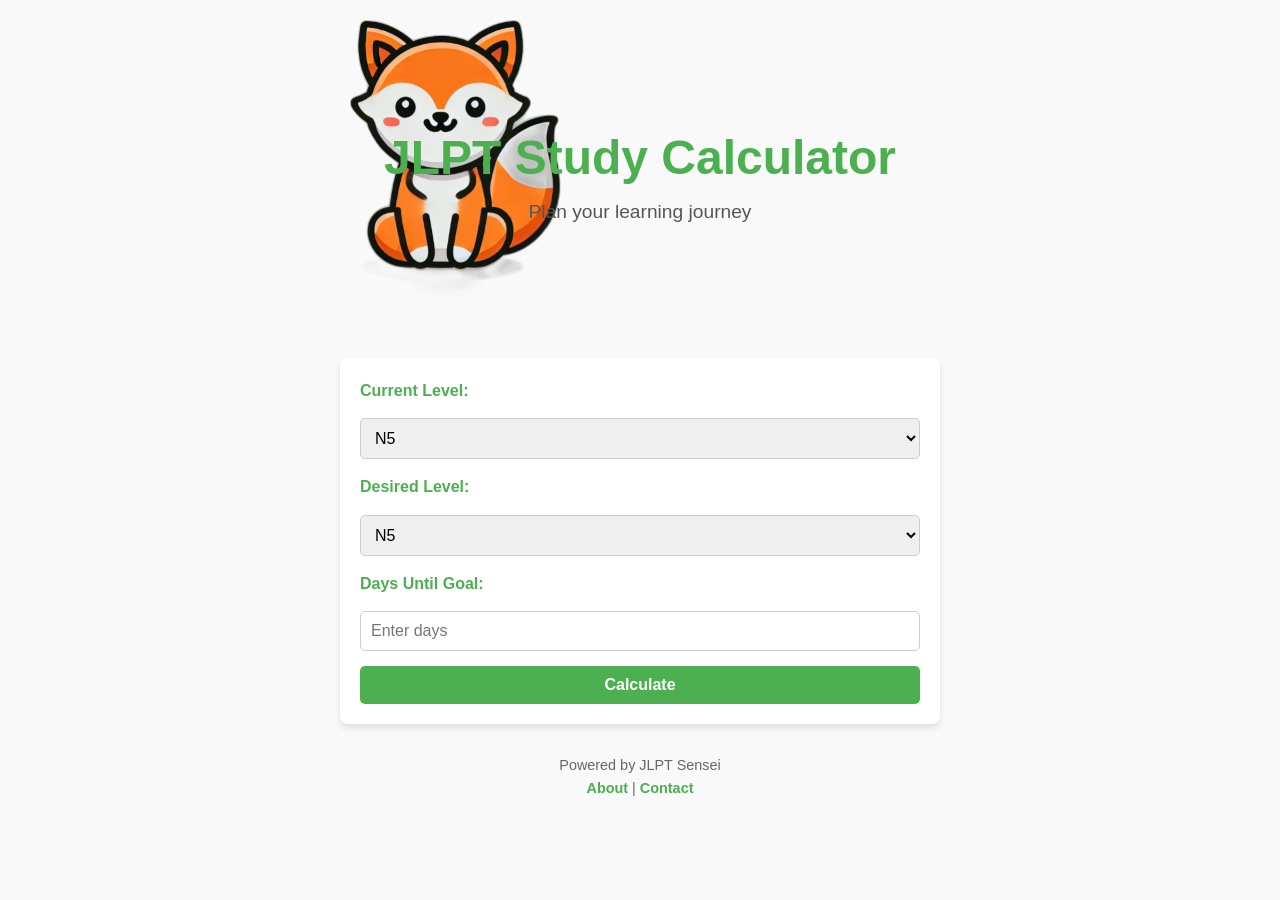
==== JLPTMath.html @ 0cc238c5 "Add files via upload" ====
<!DOCTYPE html>
<html lang="en">
<head>
  <meta charset="UTF-8">
  <meta name="viewport" content="width=device-width, initial-scale=1.0">
  <title>JLPT Study Calculator</title>
  <link rel="stylesheet" href="styles.css">
</head>
<body>
    <header>
        <div class="title-container">
          <h1>JLPT Study Calculator</h1>
          <p>Plan your learning journey</p>
        </div>
      </header>

  <main>
    <form id="calculator-form">
        <label for="current-level">Current Level:</label>
        <select id="current-level">
          <option value="N5">N5</option>
          <option value="N4">N4</option>
          <option value="N3">N3</option>
          <option value="N2">N2</option>
          <option value="N1">N1</option>
          <option value="Custom">Custom</option>
        </select>
      
        <label for="desired-level">Desired Level:</label>
        <select id="desired-level">
          <option value="N5">N5</option>
          <option value="N4">N4</option>
          <option value="N3">N3</option>
          <option value="N2">N2</option>
          <option value="N1">N1</option>
        </select>
      
        <div id="custom-inputs" style="display: none;">
            <h3>Enter Custom Goals</h3>
            <label for="custom-vocab">Vocabulary Goal:</label>
            <input type="number" id="custom-vocab" placeholder="Total vocabulary count">
          
            <label for="custom-kanji">Kanji Goal:</label>
            <input type="number" id="custom-kanji" placeholder="Total kanji count">
          
            <label for="custom-grammar">Grammar Goal:</label>
            <input type="number" id="custom-grammar" placeholder="Total grammar points">
          </div>
      
        <label for="days-until-goal">Days Until Goal:</label>
        <input type="number" id="days-until-goal" placeholder="Enter days" required>
      
        <button type="submit">Calculate</button>
      </form>

    <div id="results">
      <h2>Your Daily Goals</h2>
      <p id="vocab-goal">Vocabulary: 0 words/day</p>
      <p id="kanji-goal">Kanji: 0 kanji/day</p>
      <p id="grammar-goal">Grammar: 0 points/day</p>
    </div>
  </main>

  <footer>
    <p>Powered by JLPT Sensei</p>
    <p><a href="#about">About</a> | <a href="#contact">Contact</a></p>

    <script src="calculator.js"></script>
  </footer>
</body>
</html>
---- styles.css ----
/* General Reset */
* {
    margin: 0;
    padding: 0;
    box-sizing: border-box;
  }
  
  body {
    font-family: 'Arial', sans-serif;
    line-height: 1.6;
    background-color: #f9f9f9; /* Light background for a clean look */
    color: #333; /* Dark gray text */
    padding: 20px;
  }
  
  /* Header */
  header {
    text-align: center;
    margin-bottom: 30px;
  }
  
  header h1 {
    font-size: 2.5rem;
    color: #4CAF50; /* Green accent for the title */
  }
  
  header p {
    font-size: 1.2rem;
    color: #555;
  }
  
  /* Main Content */
  main {
    max-width: 600px;
    margin: 0 auto;
    background: #fff; /* White background for the content */
    padding: 20px;
    border-radius: 8px;
    box-shadow: 0 4px 6px rgba(0, 0, 0, 0.1);
  }
  
  /* Form Styling */
  form {
    display: flex;
    flex-direction: column;
    gap: 15px;
  }
  
  form label {
    font-weight: bold;
    color: #4CAF50;
  }
  
  form select,
  form input {
    padding: 10px;
    font-size: 1rem;
    border: 1px solid #ccc;
    border-radius: 5px;
  }
  
  form button {
    padding: 10px;
    font-size: 1rem;
    font-weight: bold;
    color: white;
    background-color: #4CAF50;
    border: none;
    border-radius: 5px;
    cursor: pointer;
    transition: background-color 0.3s ease;
  }
  
  form button:hover {
    background-color: #45a049; /* Slightly darker green on hover */
  }
  
  /* Results Section */
#results {
    display: none; /* Hidden by default */
    margin-top: 20px;
    padding: 15px;
    background: #f0f8ff; /* Light blue background */
    border: 1px solid #d1e7fd; /* Slightly darker border */
    border-radius: 8px; /* Rounded corners */
    box-shadow: 0 4px 6px rgba(0, 0, 0, 0.1); /* Subtle shadow */
  }
  
  #results h2 {
    font-size: 1.5rem;
    color: #333;
    margin-bottom: 10px;
    text-align: center;
  }
  
  #results p {
    font-size: 1.2rem;
    color: #4CAF50; /* Green for positive emphasis */
    margin: 8px 0;
    text-align: center;
  }
  
  /* Footer */
  footer {
    text-align: center;
    margin-top: 30px;
    font-size: 0.9rem;
    color: #666;
  }
  
  footer a {
    color: #4CAF50;
    text-decoration: none;
    font-weight: bold;
  }
  
  footer a:hover {
    text-decoration: underline;
  }

  /* Custom Inputs*/
  #custom-inputs {
    margin-top: 20px;
    padding: 10px;
    background: #f9f9f9; /* Light gray background */
    border: 1px solid #ddd;
    border-radius: 8px;
  }
  
  #custom-inputs h3 {
    font-size: 1.2rem;
    color: #333;
    margin-bottom: 10px;
  }
  
  #custom-inputs label {
    font-weight: bold;
    display: block;
    margin-top: 10px;
    color: #555;
  }
  
  #custom-inputs input {
    width: 100%;
    padding: 8px;
    margin-top: 5px;
    border: 1px solid #ccc;
    border-radius: 5px;
    font-size: 1rem;
  }

  /* Title Container Styling */
  .title-container {
    position: relative; /* Ensures proper positioning of text and background */
    text-align: center; /* Centers the title text */
    padding: 100px 20px; /* Adds vertical space to accommodate the fox */
    background: url('fox2.png') no-repeat center;
    background-size: contain; /* Ensures the mascot scales nicely */
    background-position: 30% -25px; /* Moves the fox image up */
  }
  
  .title-container h1 {
    position: relative; /* Ensures text is above the background */
    z-index: 1; /* Places the text above the background */
    font-size: 3rem; /* Adjust the font size of "JLPT" */
    color: #4CAF50; /* Adjust text color for visibility */
  }
  
  .title-container p {
    position: relative; /* Ensures paragraph text is above the background */
    z-index: 1;
    color: #555;
  }
  
  .title-container::before {
    content: ""; /* Optional overlay */
    position: absolute;
    top: 0;
    left: 0;
    right: 0;
    bottom: 0;
    background-color: rgba(255, 255, 255, 0); /* Transparent overlay */
    z-index: 0; /* Ensures it stays below text */
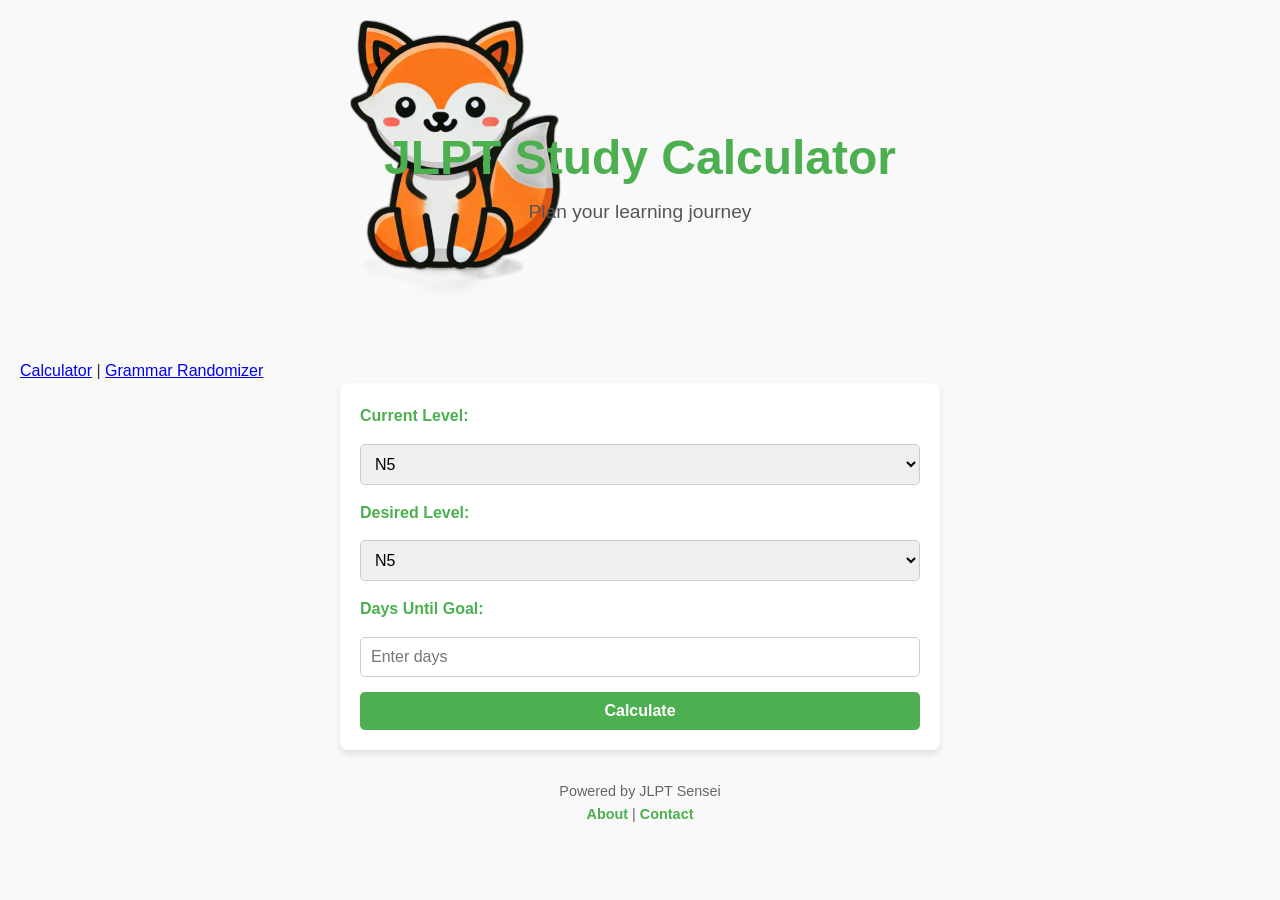
==== commit e3ea4b5b: "Update JLPTMath.html" ====
--- a/JLPTMath.html
+++ b/JLPTMath.html
@@ -13,7 +13,10 @@
           <p>Plan your learning journey</p>
         </div>
       </header>
-
+  <nav>
+    <a href="../index.html">Calculator</a> |
+    <a href="index.html">Grammar Randomizer</a>
+  </nav>
   <main>
     <form id="calculator-form">
         <label for="current-level">Current Level:</label>
@@ -68,4 +71,5 @@
     <script src="calculator.js"></script>
   </footer>
 </body>
-</html>+
+</html>
--- a/styles.css
+++ b/styles.css
@@ -180,4 +180,39 @@
     right: 0;
     bottom: 0;
     background-color: rgba(255, 255, 255, 0); /* Transparent overlay */
-    z-index: 0; /* Ensures it stays below text */+
+    z-index: 0; /* Ensures it stays below text */
+
+/* Grammar Card Styling */
+.grammar-card {
+  background: #f0f8ff;
+  border: 1px solid #d1e7fd;
+  padding: 15px;
+  border-radius: 8px;
+  box-shadow: 0 2px 4px rgba(0,0,0,0.1);
+  transition: transform 0.2s ease;
+}
+
+.grammar-card:hover {
+  transform: translateY(-3px);
+}
+
+.grammar-card h3 {
+  margin-bottom: 5px;
+  color: #4CAF50;
+}
+
+.grammar-card p {
+  margin: 5px 0;
+  color: #555;
+}
+
+.grammar-card a {
+  color: #4CAF50;
+  font-weight: bold;
+  text-decoration: none;
+}
+
+.grammar-card a:hover {
+  text-decoration: underline;
+}
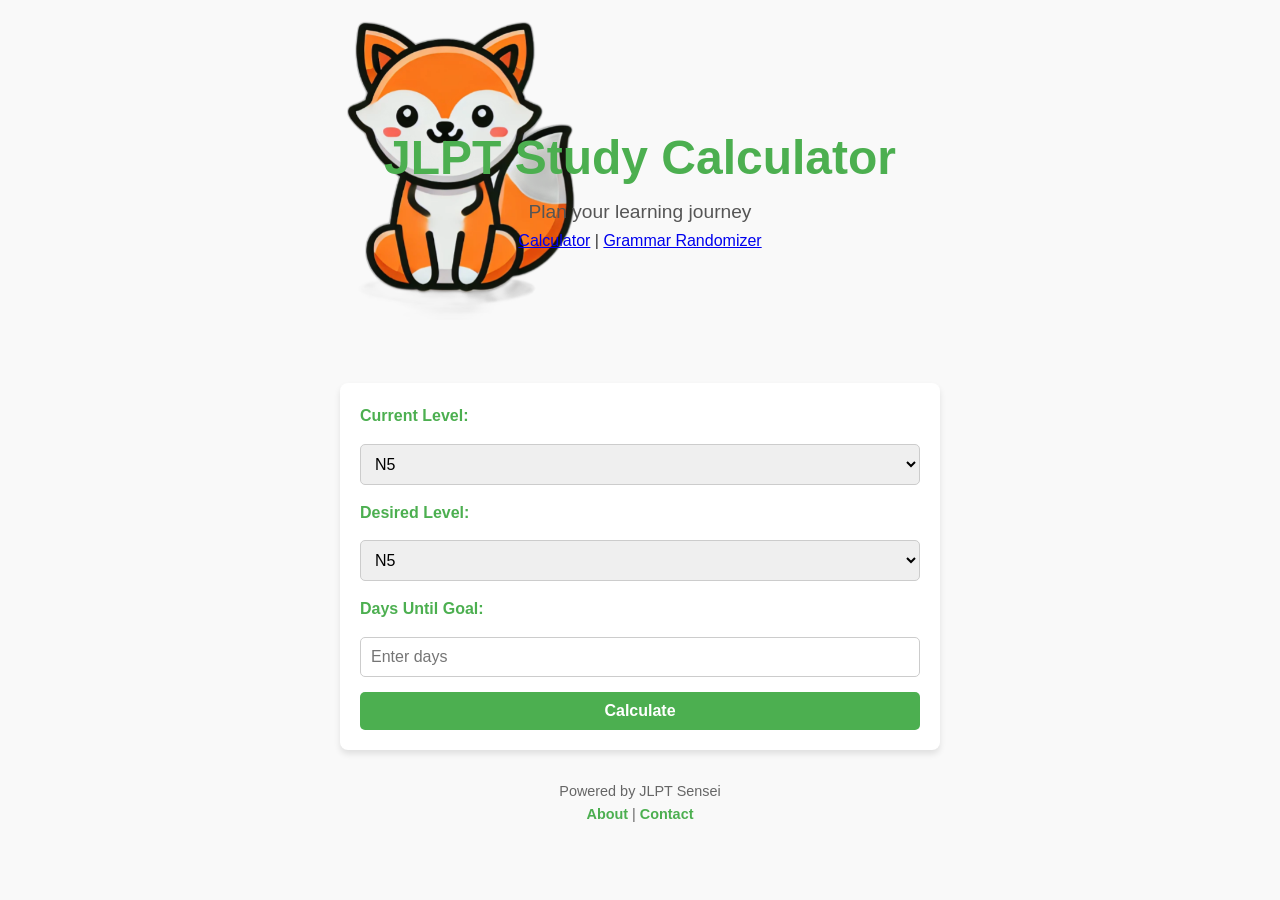
==== commit 7d603a0b: "Update JLPTMath.html" ====
--- a/JLPTMath.html
+++ b/JLPTMath.html
@@ -11,12 +11,13 @@
         <div class="title-container">
           <h1>JLPT Study Calculator</h1>
           <p>Plan your learning journey</p>
+          <nav>
+            <a href="../index.html">Calculator</a> |
+            <a href="index.html">Grammar Randomizer</a>
+          </nav>
         </div>
       </header>
-  <nav>
-    <a href="../index.html">Calculator</a> |
-    <a href="index.html">Grammar Randomizer</a>
-  </nav>
+
   <main>
     <form id="calculator-form">
         <label for="current-level">Current Level:</label>
@@ -73,3 +74,4 @@
 </body>
 
 </html>
+
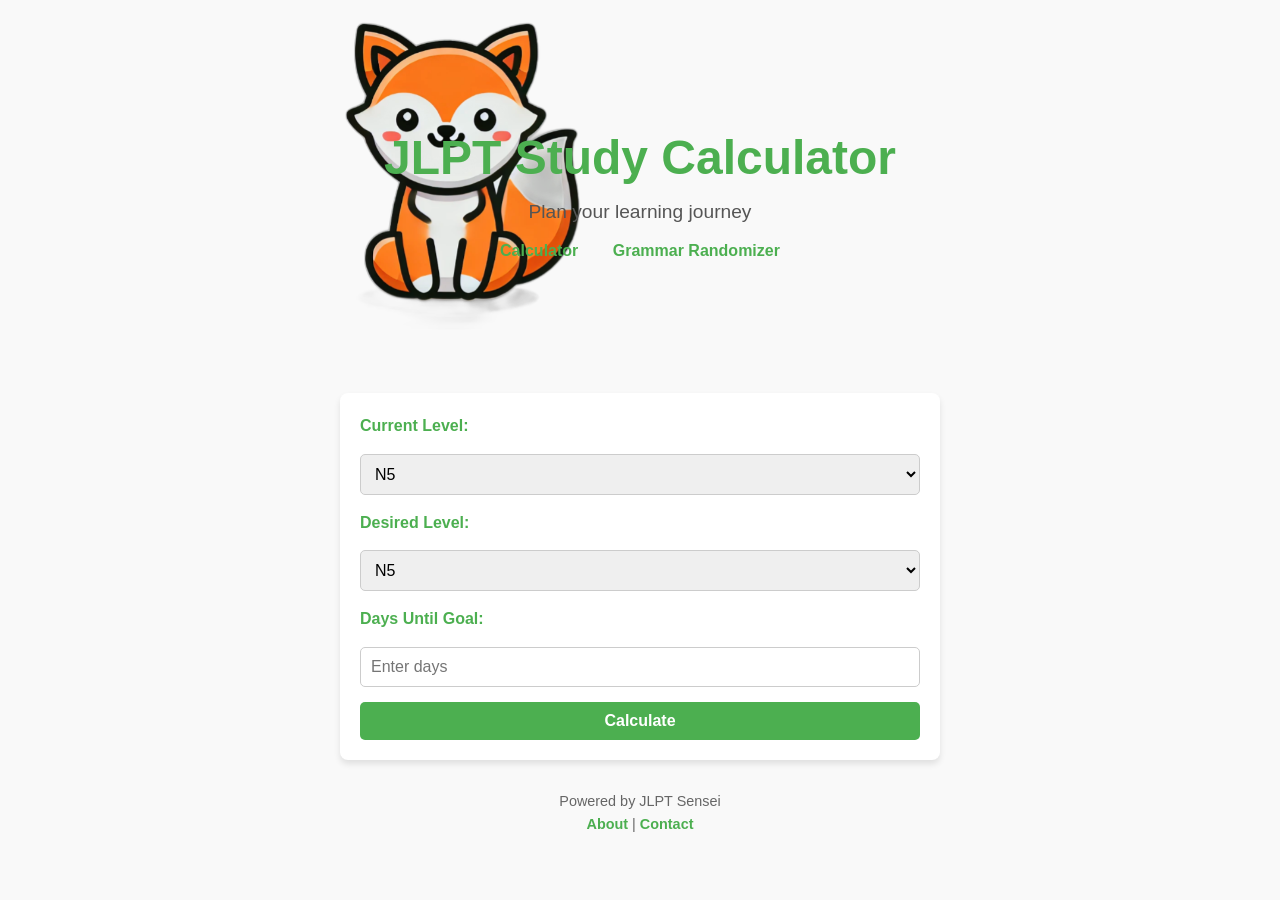
==== commit b5e35f2f: "Fix HTML formatting in JLPTMath.html" ====
--- a/JLPTMath.html
+++ b/JLPTMath.html
@@ -12,7 +12,7 @@
           <h1>JLPT Study Calculator</h1>
           <p>Plan your learning journey</p>
           <nav>
-            <a href="../index.html">Calculator</a> |
+            <a href="../index.html">Calculator</a>
             <a href="index.html">Grammar Randomizer</a>
           </nav>
         </div>
--- a/styles.css
+++ b/styles.css
@@ -28,7 +28,20 @@
     font-size: 1.2rem;
     color: #555;
   }
-  
+
+    nav {
+      margin-top: 10px;
+    }
+    nav a {
+      margin: 0 15px;
+      text-decoration: none;
+      color: #4CAF50;
+      font-weight: bold;
+    }
+    nav a:hover {
+      text-decoration: underline;
+    }
+
   /* Main Content */
   main {
     max-width: 600px;
@@ -216,3 +229,4 @@
 .grammar-card a:hover {
   text-decoration: underline;
 }
+
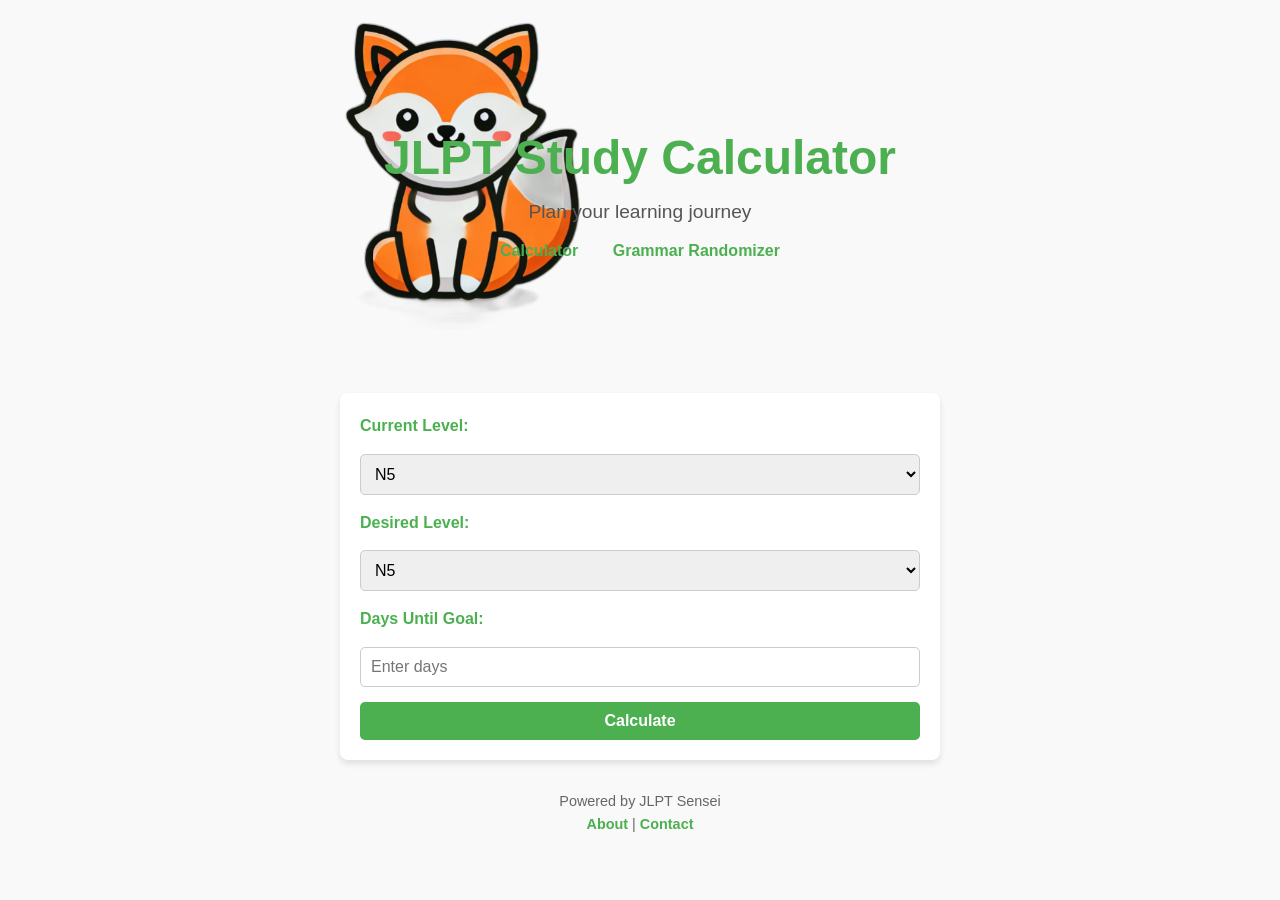
==== commit 4c2d42bb: "Fix navigation link to point to JLPTMath.html" ====
--- a/JLPTMath.html
+++ b/JLPTMath.html
@@ -12,8 +12,8 @@
           <h1>JLPT Study Calculator</h1>
           <p>Plan your learning journey</p>
           <nav>
-            <a href="../index.html">Calculator</a>
-            <a href="index.html">Grammar Randomizer</a>
+            <a href="../JLPTMath.html">Calculator</a>
+            <a href="../index.html">Grammar Randomizer</a>
           </nav>
         </div>
       </header>
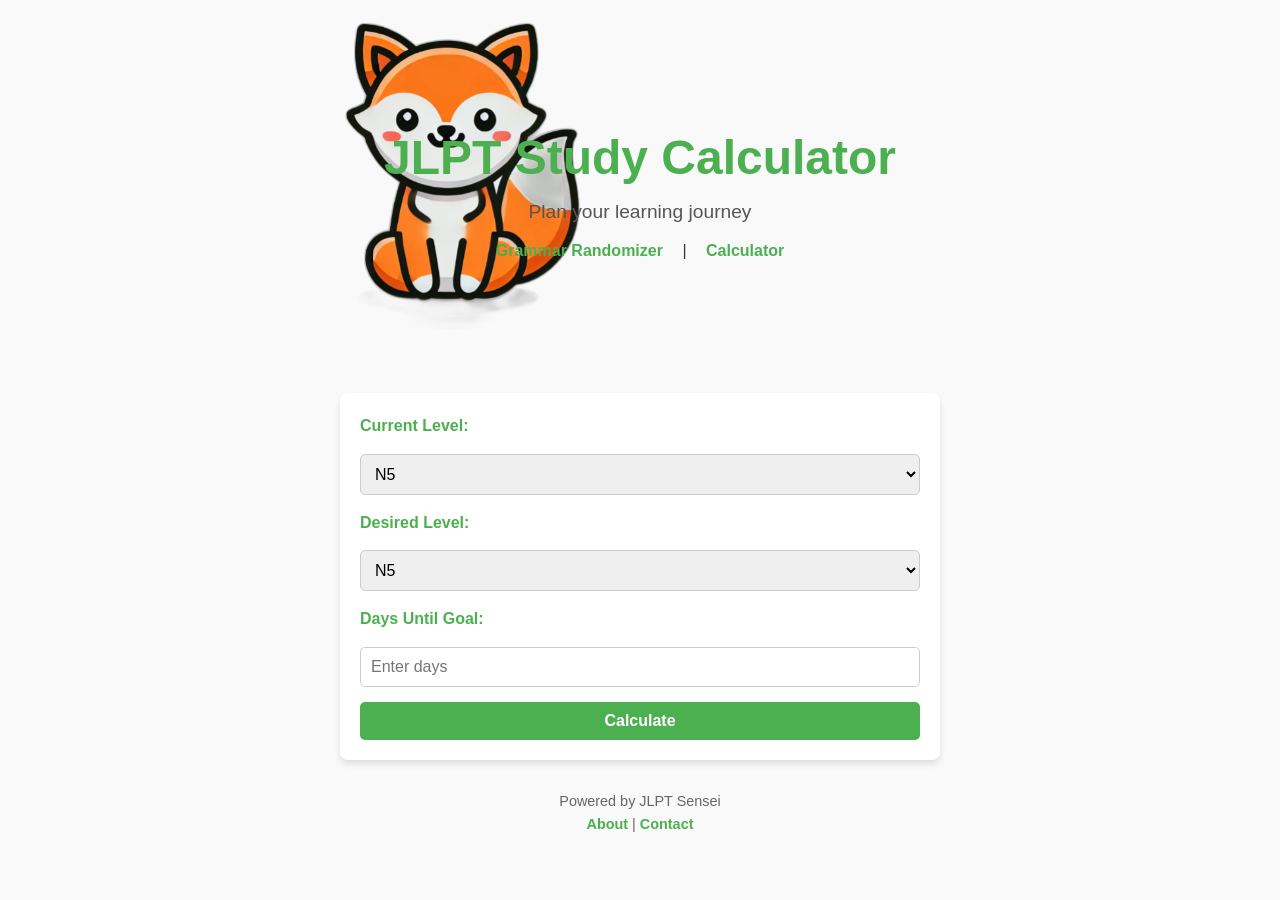
==== commit 33115ff1: "Fix navigation links - correct the order and paths" ====
--- a/JLPTMath.html
+++ b/JLPTMath.html
@@ -1,77 +1,76 @@
-<!DOCTYPE html>
-<html lang="en">
-<head>
-  <meta charset="UTF-8">
-  <meta name="viewport" content="width=device-width, initial-scale=1.0">
-  <title>JLPT Study Calculator</title>
-  <link rel="stylesheet" href="styles.css">
-</head>
-<body>
-    <header>
-        <div class="title-container">
-          <h1>JLPT Study Calculator</h1>
-          <p>Plan your learning journey</p>
-          <nav>
-            <a href="../JLPTMath.html">Calculator</a>
-            <a href="../index.html">Grammar Randomizer</a>
-          </nav>
-        </div>
-      </header>
-
-  <main>
-    <form id="calculator-form">
-        <label for="current-level">Current Level:</label>
-        <select id="current-level">
-          <option value="N5">N5</option>
-          <option value="N4">N4</option>
-          <option value="N3">N3</option>
-          <option value="N2">N2</option>
-          <option value="N1">N1</option>
-          <option value="Custom">Custom</option>
-        </select>
-      
-        <label for="desired-level">Desired Level:</label>
-        <select id="desired-level">
-          <option value="N5">N5</option>
-          <option value="N4">N4</option>
-          <option value="N3">N3</option>
-          <option value="N2">N2</option>
-          <option value="N1">N1</option>
-        </select>
-      
-        <div id="custom-inputs" style="display: none;">
-            <h3>Enter Custom Goals</h3>
-            <label for="custom-vocab">Vocabulary Goal:</label>
-            <input type="number" id="custom-vocab" placeholder="Total vocabulary count">
-          
-            <label for="custom-kanji">Kanji Goal:</label>
-            <input type="number" id="custom-kanji" placeholder="Total kanji count">
-          
-            <label for="custom-grammar">Grammar Goal:</label>
-            <input type="number" id="custom-grammar" placeholder="Total grammar points">
-          </div>
-      
-        <label for="days-until-goal">Days Until Goal:</label>
-        <input type="number" id="days-until-goal" placeholder="Enter days" required>
-      
-        <button type="submit">Calculate</button>
-      </form>
-
-    <div id="results">
-      <h2>Your Daily Goals</h2>
-      <p id="vocab-goal">Vocabulary: 0 words/day</p>
-      <p id="kanji-goal">Kanji: 0 kanji/day</p>
-      <p id="grammar-goal">Grammar: 0 points/day</p>
-    </div>
-  </main>
-
-  <footer>
-    <p>Powered by JLPT Sensei</p>
-    <p><a href="#about">About</a> | <a href="#contact">Contact</a></p>
-
-    <script src="calculator.js"></script>
-  </footer>
-</body>
-
-</html>
-
+<!DOCTYPE html>
+<html lang="en">
+<head>
+  <meta charset="UTF-8">
+  <meta name="viewport" content="width=device-width, initial-scale=1.0">
+  <title>JLPT Study Calculator</title>
+  <link rel="stylesheet" href="styles.css">
+</head>
+<body>
+    <header>
+        <div class="title-container">
+          <h1>JLPT Study Calculator</h1>
+          <p>Plan your learning journey</p>
+          <nav>
+            <a href="index.html">Grammar Randomizer</a> |
+            <a href="JLPTMath.html">Calculator</a>
+          </nav>
+        </div>
+      </header>
+
+  <main>
+    <form id="calculator-form">
+        <label for="current-level">Current Level:</label>
+        <select id="current-level">
+          <option value="N5">N5</option>
+          <option value="N4">N4</option>
+          <option value="N3">N3</option>
+          <option value="N2">N2</option>
+          <option value="N1">N1</option>
+          <option value="Custom">Custom</option>
+        </select>
+      
+        <label for="desired-level">Desired Level:</label>
+        <select id="desired-level">
+          <option value="N5">N5</option>
+          <option value="N4">N4</option>
+          <option value="N3">N3</option>
+          <option value="N2">N2</option>
+          <option value="N1">N1</option>
+        </select>
+      
+        <div id="custom-inputs" style="display: none;">
+            <h3>Enter Custom Goals</h3>
+            <label for="custom-vocab">Vocabulary Goal:</label>
+            <input type="number" id="custom-vocab" placeholder="Total vocabulary count">
+          
+            <label for="custom-kanji">Kanji Goal:</label>
+            <input type="number" id="custom-kanji" placeholder="Total kanji count">
+          
+            <label for="custom-grammar">Grammar Goal:</label>
+            <input type="number" id="custom-grammar" placeholder="Total grammar points">
+          </div>
+      
+        <label for="days-until-goal">Days Until Goal:</label>
+        <input type="number" id="days-until-goal" placeholder="Enter days" required>
+      
+        <button type="submit">Calculate</button>
+      </form>
+
+    <div id="results">
+      <h2>Your Daily Goals</h2>
+      <p id="vocab-goal">Vocabulary: 0 words/day</p>
+      <p id="kanji-goal">Kanji: 0 kanji/day</p>
+      <p id="grammar-goal">Grammar: 0 points/day</p>
+    </div>
+  </main>
+
+  <footer>
+    <p>Powered by JLPT Sensei</p>
+    <p><a href="#about">About</a> | <a href="#contact">Contact</a></p>
+
+    <script src="calculator.js"></script>
+  </footer>
+</body>
+
+</html>
